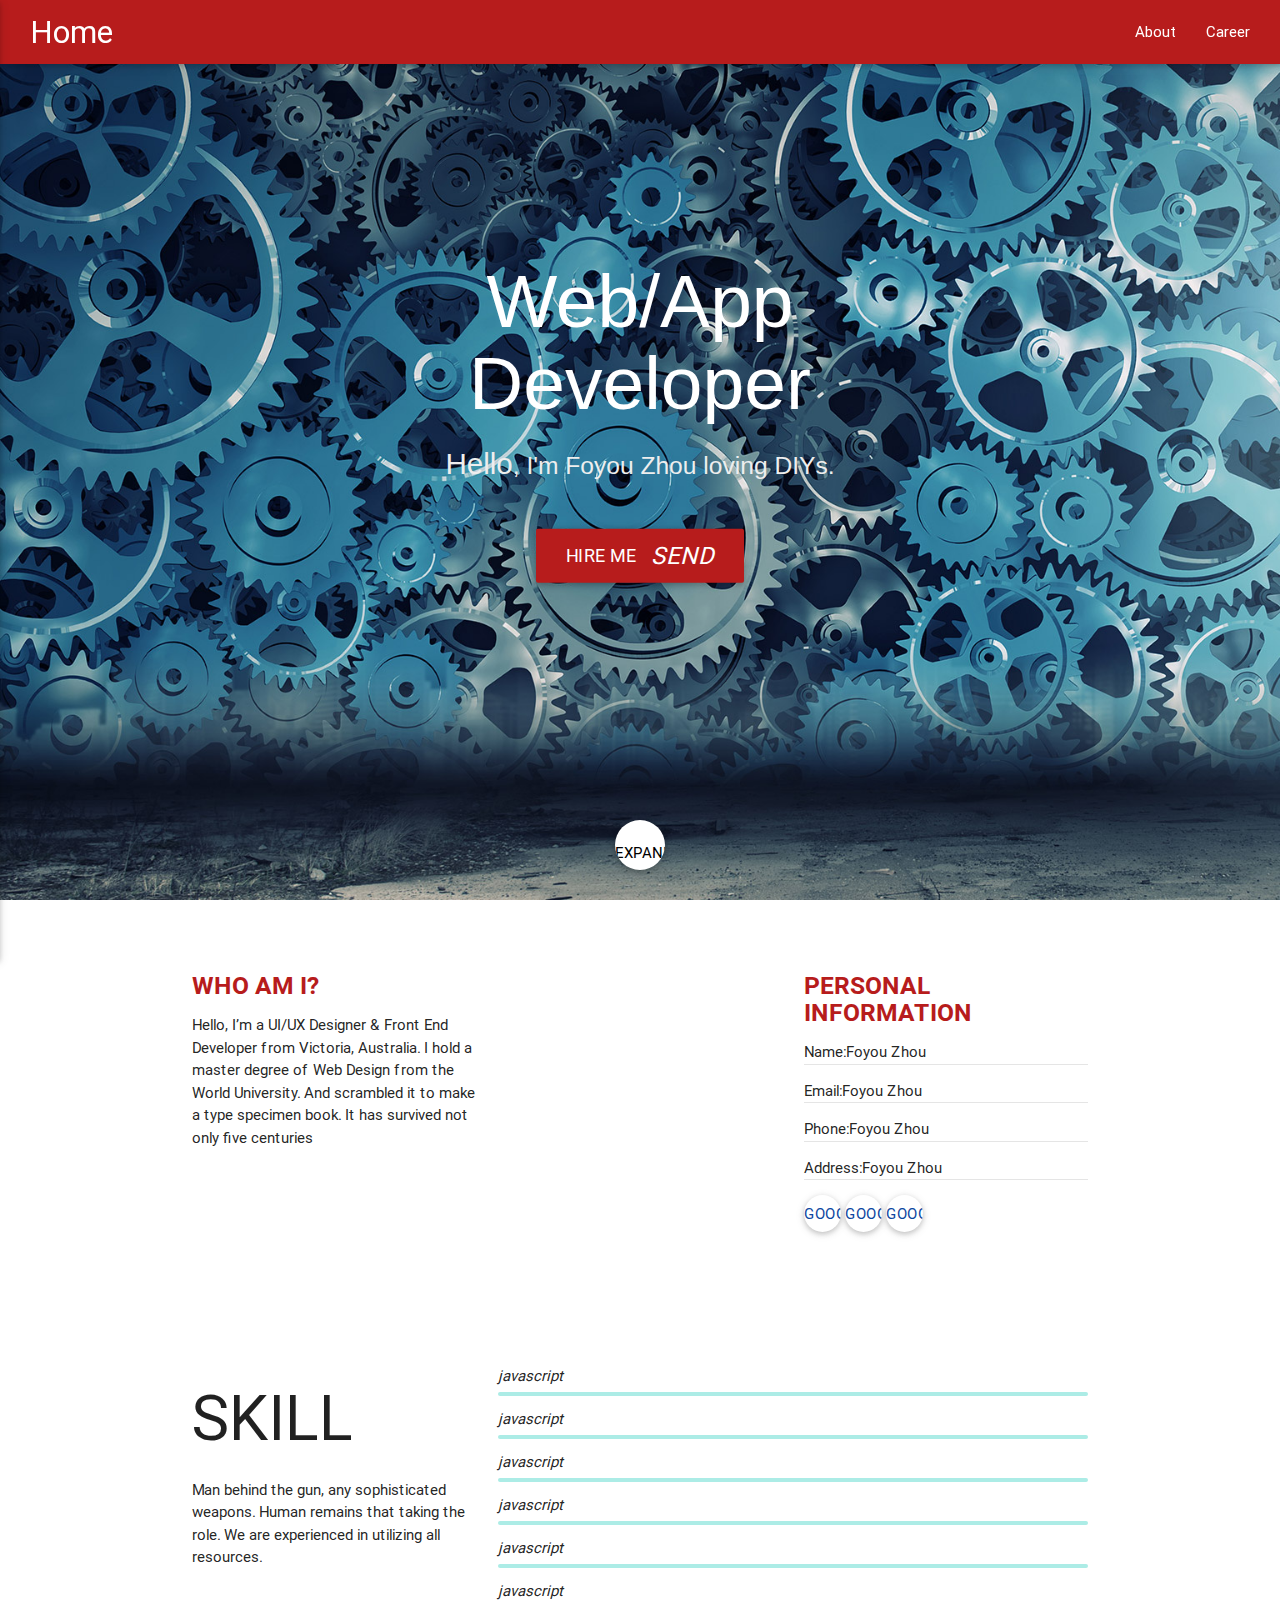
==== welcome.html @ 5ea32d0b "d" ====
<!DOCTYPE html>
<html lang="en">
<head>
    <meta charset="UTF-8">
    <meta name="viewport" content="width=device-width, initial-scale=1">
    <title>Goforu - Personal Home Page</title>

    <!--Import materialize.css-->
    <link type="text/css" rel="stylesheet" href="css/materialize.min.css" media="screen,projection"/>
    <!--<link type="text/css" rel="stylesheet" href="css/materialdesignicons.min.css" media="all"/>-->

    <!--<link href="https://fonts.googleapis.com/icon?family=Material+Icons" rel="stylesheet">-->

    <link href="css/animate.min.css" rel="stylesheet">

    <!--Let browser know website is optimized for mobile-->
    <link href="css/welcome.css" rel="stylesheet">
</head>
<body>

<section id="home">
    <div class="navbar-fixed">
        <nav class="red darken-4">
            <div class="nav-wrapper">
                <div class="brand-logo hide-on-med-and-down"><a href="#" class="padding-left-1">Home</a></div>
                <a href="#" class="right hide-on-large-only"><i class="material-icons">more_vert</i></a>
                <div><a href="#" data-activates="slide-out" class="button-collapse padding-left-2"><i
                        class="material-icons">dehaze</i></a></div>
                <ul class="right hide-on-med-and-down padding-right-5">
                    <li><a href="#">About</a></li>
                    <li><a href="#">Career</a></li>
                </ul>
            </div>
        </nav>
        <ul id="slide-out" class="side-nav blue-grey lighten-5">
            <div class="side-nav-header">
                <div class="side-nav-header-content white-text">
                    <img src="images/self-0.jpg" class="circle img-small">
                    <h6 class="text-larger">ZHOU FO YOU</h6>
                    <p>Web/App Developer</p>
                </div>
            </div>
            <li><a href="#"><i class="material-icons">person</i>About</a></li>
            <li><a href="#"><i class="material-icons">person</i>Career</a></li>
        </ul>
    </div>
    <div class="container">
        <div class="row">
            <div class="wrap-greeting-content">
                <h1 class="title-large">Web/App Developer</h1>
                <h5 class="title-content"><span class="lead">Hello</span>, I'm Foyou Zhou loving DIYs.</h5>
                <a href="#" class="btn red darken-4 margin-top btn-large">
                    <span class="padding-right-5 text-larger">HIRE ME</span> <i
                        class="material-icons float-right">send</i>
                </a>
            </div>
            <a href="#about" class="btn btn-floating white black-text btn-home">
                <span class="material-icons">expand_more</span>
            </a>
        </div>
    </div>
</section>

<section id="about" class="padding-1">
    <div class="container">
        <div class="row">
            <div class="col m12 l4">
                <h5 class="title-3">Who am I?</h5>
                <p>
                    Hello, I’m a UI/UX Designer & Front End Developer from Victoria, Australia. I hold a master degree
                    of Web Design from the World University.
                    And scrambled it to make a type specimen book. It has survived not only five centuries
                </p>
            </div>
            <div class="col m6 l4 wow fadeInUp">
                <img src="images/self.jpg" class="responsive-img card img-thumbnail"/>
            </div>
            <div class="col m6 l4">
                <h5 class="title-3">Personal Information</h5>
                <div class="container-underline">
                    <p><span>Name:</span>Foyou Zhou</p>
                    <p><span>Email:</span>Foyou Zhou</p>
                    <p><span>Phone:</span>Foyou Zhou</p>
                    <p><span>Address:</span>Foyou Zhou</p>
                </div>
                <ul class="horiz">
                    <li><a href="#" class="btn btn-floating white blue-text text-darken-4">google+</a></li>
                    <li><a href="#" class="btn btn-floating white blue-text text-darken-4">google+</a></li>
                    <li><a href="#" class="btn btn-floating white blue-text text-darken-4">google+</a></li>
                </ul>
            </div>
        </div>
    </div>
</section>

<section id="skill">
    <div class="container">
        <div class="row">
            <div class="col l4">
                <h1>SKILL</h1>
                <p>Man behind the gun, any sophisticated weapons. Human remains that taking the role. We are experienced
                    in utilizing all resources.</p>
            </div>
            <div class="col l8 fill-parent">
                <ul>
                    <li>
                        <h6 class="text-italic">javascript</h6>
                        <div class="progress" data-tooltip="70%">
                            <div class="determinate" id="js" data="70%">
                                <div class="text-smaller card red white-text badge-tooltips hide-opacity">70%</div>
                            </div>
                        </div>
                    </li>
                    <li>
                        <h6 class="text-italic">javascript</h6>
                        <div class="progress" data-tooltip="70%">
                            <div class="determinate" id="html" data="70%">
                                <div class="text-smaller card red white-text badge-tooltips hide-opacity">70%</div>
                            </div>
                        </div>
                    </li>
                    <li>
                        <h6 class="text-italic">javascript</h6>
                        <div class="progress" data-tooltip="70%">
                            <div class="determinate" id="css" data="70%">
                                <div class="text-smaller card red white-text badge-tooltips hide-opacity">70%</div>
                            </div>
                        </div>
                    </li>
                    <li>
                        <h6 class="text-italic">javascript</h6>
                        <div class="progress" data-tooltip="70%">
                            <div class="determinate" id="android" data="70%">
                                <div class="text-smaller card red white-text badge-tooltips hide-opacity">70%</div>
                            </div>
                        </div>
                    </li>
                    <li>
                        <h6 class="text-italic">javascript</h6>
                        <div class="progress" data-tooltip="70%">
                            <div class="determinate" id="java" data="70%">
                                <div class="text-smaller card red white-text badge-tooltips hide-opacity">70%</div>
                            </div>
                        </div>
                    </li>
                    <li>
                        <h6 class="text-italic">javascript</h6>
                        <div class="progress" data-tooltip="70%">
                            <div class="determinate" id="photoshop" data="70%">
                                <div class="text-smaller card red white-text badge-tooltips hide-opacity">70%</div>
                            </div>
                        </div>
                    </li>
                </ul>
            </div>
        </div>
    </div>
</section>

<script src="js/lib/jquery-3.1.0.min.js" type="text/javascript"></script>
<script src="js/lib/materialize.min.js" type="text/javascript"></script>
<script src="js/lib/jquery.smooth-scroll.min.js" type="text/javascript"></script>
<script src="js/lib/wow.min.js" type="text/javascript"></script>
<script src="js/lib/jquery.easing.min.js" type="text/javascript"></script>

<script src="js/main.js" type="text/javascript"></script>
</body>
</html>
---- css/welcome.css ----
/*floating btn*/
.btn-home {
    line-height: 65px;
    position: absolute;
    bottom: 0;
    left: 50%;
    margin-left: -25px;
    margin-bottom: 30px;
    width: 50px;
    height: 50px;
    /*-webkit-box-shadow: 5px 10px grey;*/
    /*-moz-box-shadow: 5px 10px grey;*/
    /*box-shadow: 0 3px 3px grey inset;*/
}

/*General*/
/*@font-face {
    font-family: 'Material Icons';
    font-style: normal;
    font-weight: 400;
    src: url(../fonts/materialdesignicons-webfont.eot); !* For IE6-8 *!
    src: local('Material Icons'),
    local('MaterialIcons-Regular'),
    url(../fonts/materialdesignicons-webfont.woff2) format('woff2'),
    url(../fonts/materialdesignicons-webfont.woff) format('woff'),
    url(../fonts/materialdesignicons-webfont.ttf) format('truetype');
}*/

html,
body {
    height: 100%;
    width: 100%;
}

h5 {
    color: #b71c1c;
    /*color: #03a9f4;*/
}

.title-1, .title-2, .title-3 {
    text-transform: uppercase;
    font-weight: bold;
}

.overlay-dark {
    background: rgba(0, 0, 0, 0.5);
}

.overlay-red{
    background: rgba(255, 0, 0, 0.2);
}

.padding-1 {
    padding-top: 60px;
    padding-bottom: 60px;
}

.padding-left-1 {
    padding-left: 30px;
}

.padding-left-2 {
    padding-left: 20px;
}

.padding-right-5 {
    padding-right: 15px;
}

.margin-top {
    margin-top: 40px
}

.float-right {
    float: right;
}

.float-left {
    float: left;
}

.text-larger {
    font-size: 120%;
}

.text-smaller {
    font-size: 80%;
}

.text-huge-smaller {
    font-size: 60%;
}

ul.horiz {
    list-style-type: none;
    margin: 0;
    padding: 0;
}

ul.horiz li {
    display: inline;
}

.width-fill {
    width: 100%;
}

.fill-parent {
    width: 100%;
    height: 100%;
}

.img-small {
    width: 60px;
    height: 60px;
}

.text-italic{
    font-style: italic;
}

.hide-opacity{
    opacity: 0;
}
/*Nav*/
.side-nav-header {
    background: url("../images/bg-3.jpg") no-repeat center center;
    -webkit-background-size: cover;
    -moz-background-size: cover;
    -o-background-size: cover;
    background-size: cover;
    height: 160px;
}

.side-nav-header-content {
    padding: 30px 10px 10px 20px;
    line-height: 0;
    width: 100%;
    height: 100%;
}

.side-nav > li > a {
    border-bottom: solid 1px rgba(0, 0, 0, 0.1);
}

.side-nav > li > a > i {
    vertical-align: middle;
    width: 40px;
}

/*.side-nav-content{
    !*line-height: 64px;*!
    vertical-align: middle;
}*/
/*Home*/
#home {
    background: url("../images/bg-3.jpg") no-repeat center center fixed;
    -webkit-background-size: cover;
    -moz-background-size: cover;
    -o-background-size: cover;
    background-size: cover;
    height: 100%;
    width: 100%;
    position: relative;
}

.wrap-greeting-content {
    position: absolute;
    text-align: center;
    min-width: 300px;
    left: 50%;
    top: 45%;
    /*padding: 65px;*/
    -webkit-transform: translateX(-50%) translateY(-50%);
    transform: translateX(-50%) translateY(-50%);
}

.title-large {
    font-family: Impact, Charcoal, sans-serif;
    font-size: 500%;
    color: white;
    /*padding-left: 12%;*/
    /*padding-right: 12%;*/
    /*padding-top: 200px;*/
}

.title-content {
    font-family: "Comic Sans MS", cursive, sans-serif;
    color: #eee;
    /*padding-right:12%;*/
    /*padding-left: 12%;*/
}

.title-content .lead {
    font-size: 120%;
}

/*about*/
.container-underline p {
    border-bottom: 1px solid rgba(0, 0, 0, 0.1);
}

#about .img-thumbnail {
    padding: 8px;
}
/*skill*/
#skill ul > li .progress {
    overflow: visible;/*make sure tooltip will show*/
}

.badge-tooltips {
    position: absolute;
    text-align: center;
    top: 0;
    right: 0;
    width: 40px;
    height: 18px;
    -webkit-transform: translateX(50%) translateY(-180%);
    transform: translateX(50%) translateY(-180%);
}

.badge-tooltips:after{
    border-top: 4px solid #818181;
    position: absolute;
    left: 50%;
    margin-left: -4px;
    top: 18px;
    content: "";
    border-left: 4px solid transparent;
    border-right: 4px solid transparent;
}

.position-relative{
    position: relative;
}
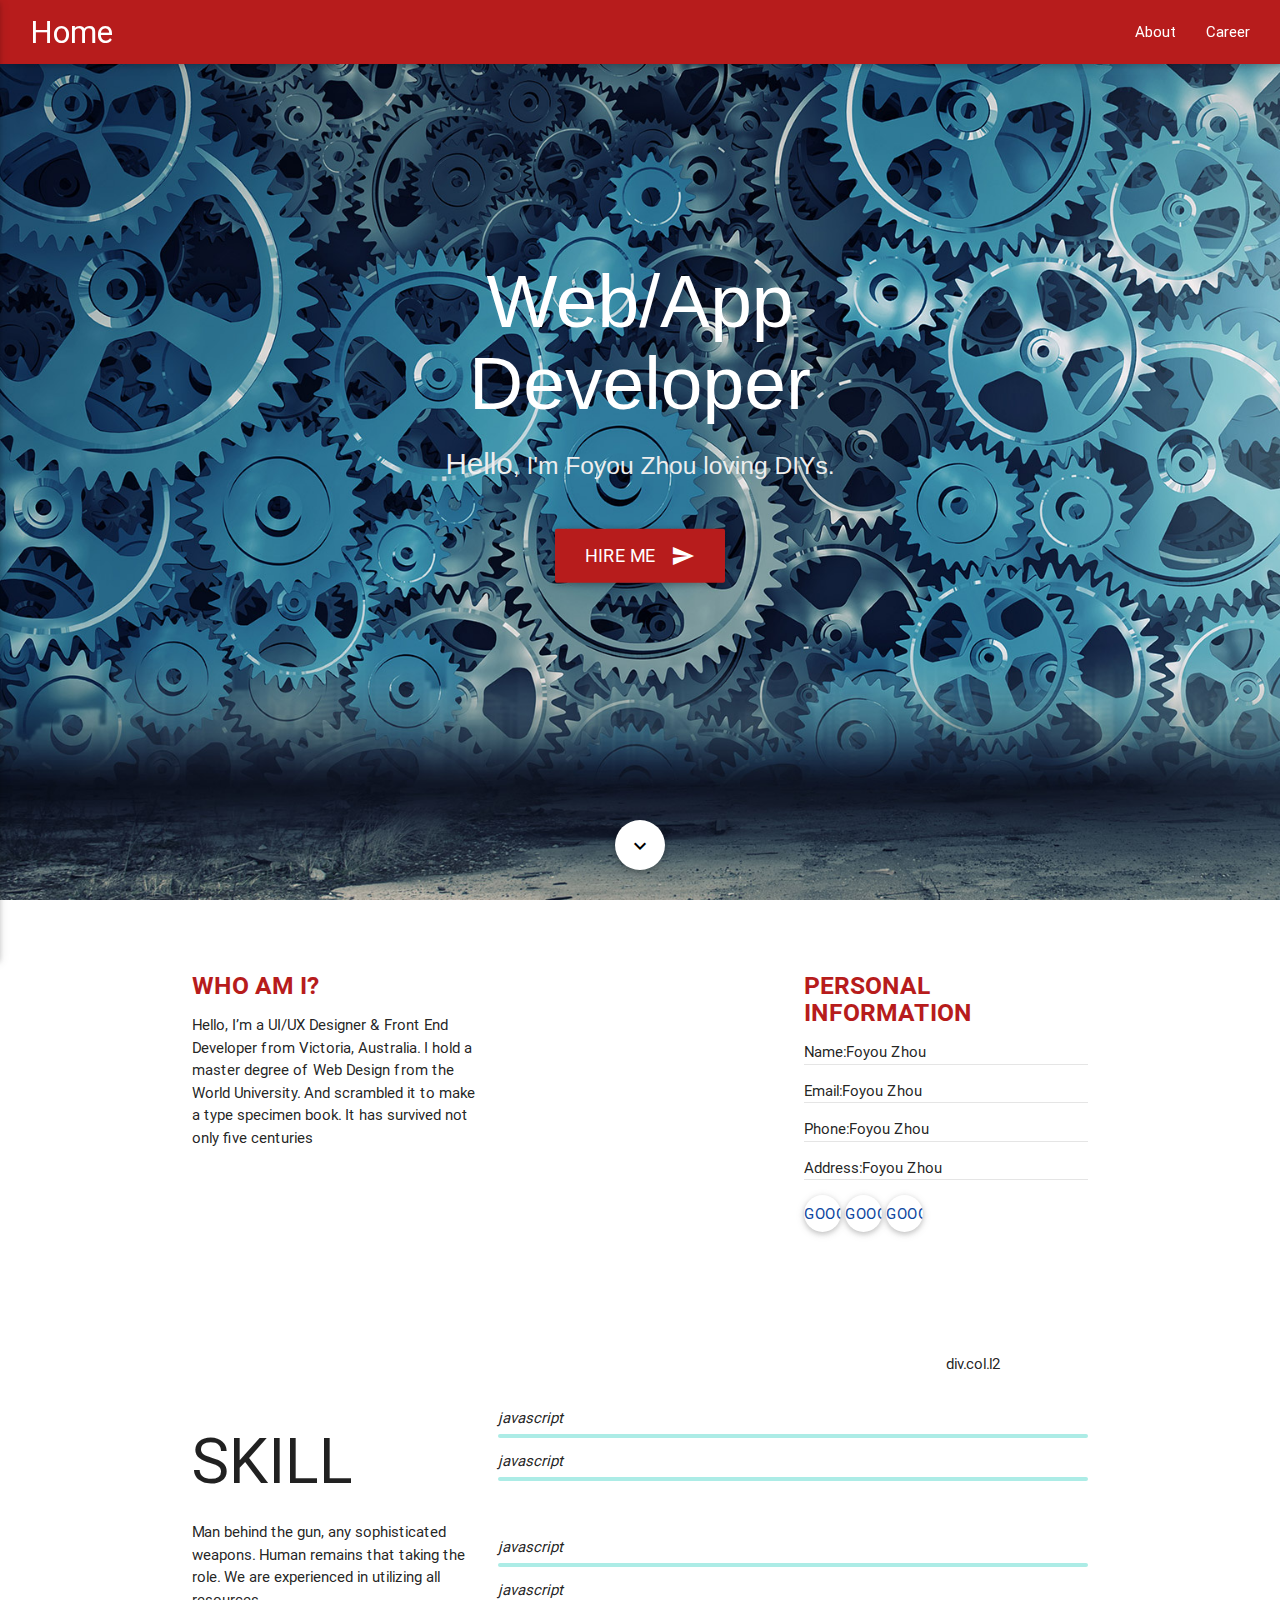
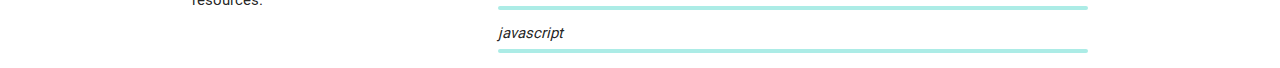
==== commit 9fb522fc: "d" ====
--- a/welcome.html
+++ b/welcome.html
@@ -9,7 +9,7 @@
     <link type="text/css" rel="stylesheet" href="css/materialize.min.css" media="screen,projection"/>
     <!--<link type="text/css" rel="stylesheet" href="css/materialdesignicons.min.css" media="all"/>-->
 
-    <!--<link href="https://fonts.googleapis.com/icon?family=Material+Icons" rel="stylesheet">-->
+    <link href="https://fonts.googleapis.com/icon?family=Material+Icons" rel="stylesheet">
 
     <link href="css/animate.min.css" rel="stylesheet">
 
@@ -54,7 +54,7 @@
                         class="material-icons float-right">send</i>
                 </a>
             </div>
-            <a href="#about" class="btn btn-floating white black-text btn-home">
+            <a href="#about" class="btn btn-floating white black-text btn-home animated infinite pulse">
                 <span class="material-icons">expand_more</span>
             </a>
         </div>
@@ -72,7 +72,7 @@
                     And scrambled it to make a type specimen book. It has survived not only five centuries
                 </p>
             </div>
-            <div class="col m6 l4 wow fadeInUp">
+            <div class="col m6 l4 wow fadeIn">
                 <img src="images/self.jpg" class="responsive-img card img-thumbnail"/>
             </div>
             <div class="col m6 l4">
@@ -88,6 +88,20 @@
                     <li><a href="#" class="btn btn-floating white blue-text text-darken-4">google+</a></li>
                     <li><a href="#" class="btn btn-floating white blue-text text-darken-4">google+</a></li>
                 </ul>
+            </div>
+        </div>
+    </div>
+</section>
+
+<section id="career">
+    <div class="container">
+        <div class="row">
+            <div class="col l5 m10">
+
+            </div>
+            div.col.l2
+            <div class="col l5 m10">
+
             </div>
         </div>
     </div>
@@ -119,7 +133,7 @@
                             </div>
                         </div>
                     </li>
-                    <li>
+                    <li class="wow slideInRight">
                         <h6 class="text-italic">javascript</h6>
                         <div class="progress" data-tooltip="70%">
                             <div class="determinate" id="css" data="70%">
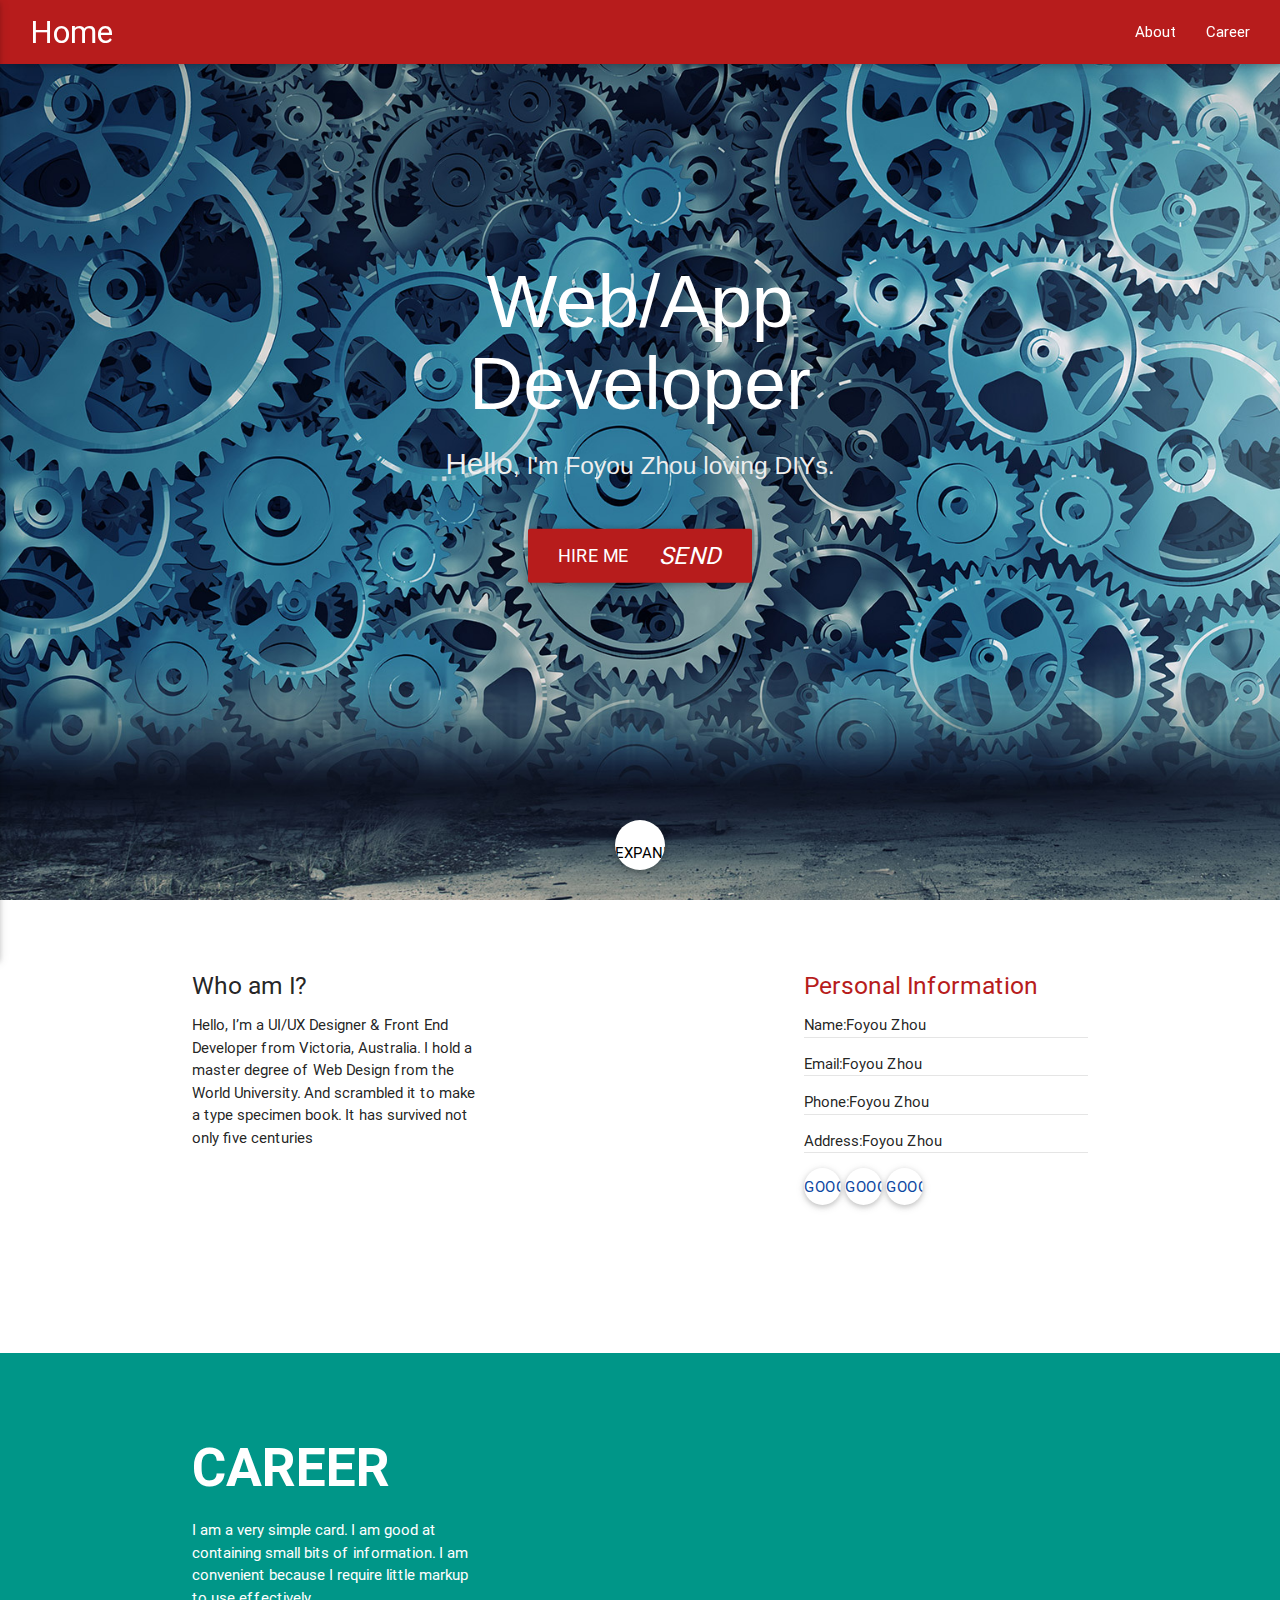
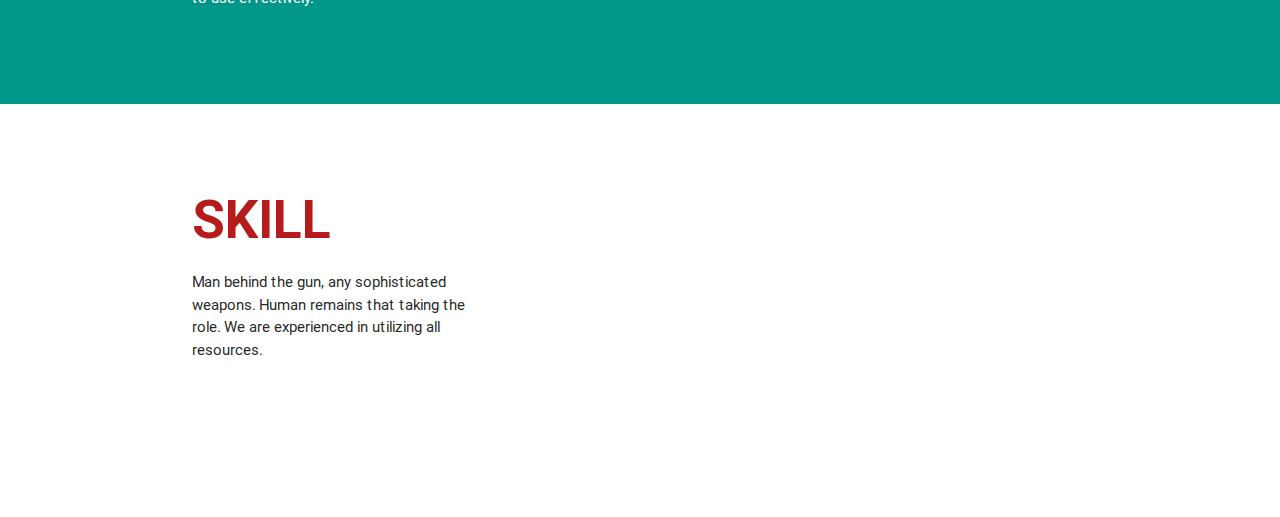
==== commit 689327e0: "e" ====
--- a/welcome.html
+++ b/welcome.html
@@ -9,7 +9,7 @@
     <link type="text/css" rel="stylesheet" href="css/materialize.min.css" media="screen,projection"/>
     <!--<link type="text/css" rel="stylesheet" href="css/materialdesignicons.min.css" media="all"/>-->
 
-    <link href="https://fonts.googleapis.com/icon?family=Material+Icons" rel="stylesheet">
+    <!--<link href="https://fonts.googleapis.com/icon?family=Material+Icons" rel="stylesheet">-->
 
     <link href="css/animate.min.css" rel="stylesheet">
 
@@ -51,7 +51,7 @@
                 <h5 class="title-content"><span class="lead">Hello</span>, I'm Foyou Zhou loving DIYs.</h5>
                 <a href="#" class="btn red darken-4 margin-top btn-large">
                     <span class="padding-right-5 text-larger">HIRE ME</span> <i
-                        class="material-icons float-right">send</i>
+                        class="material-icons right">send</i>
                 </a>
             </div>
             <a href="#about" class="btn btn-floating white black-text btn-home animated infinite pulse">
@@ -76,7 +76,7 @@
                 <img src="images/self.jpg" class="responsive-img card img-thumbnail"/>
             </div>
             <div class="col m6 l4">
-                <h5 class="title-3">Personal Information</h5>
+                <h5 class="red-text text-darken-4">Personal Information</h5>
                 <div class="container-underline">
                     <p><span>Name:</span>Foyou Zhou</p>
                     <p><span>Email:</span>Foyou Zhou</p>
@@ -93,75 +93,117 @@
     </div>
 </section>
 
-<section id="career">
-    <div class="container">
-        <div class="row">
-            <div class="col l5 m10">
-
-            </div>
-            div.col.l2
-            <div class="col l5 m10">
-
-            </div>
-        </div>
-    </div>
-</section>
-
-<section id="skill">
+<section id="career" class="padding-1 teal">
+    <div class="container">
+        <div class="row">
+            <div class="col l4 m12 white-text">
+                <h2>Career</h2>
+                <p>I am a very simple card. I am good at containing small bits of information. I am convenient because I
+                    require little markup to use effectively.</p>
+            </div>
+            <div class="col l4 m6 card-container wow bounceIn">
+                <div class="card">
+                    <div class="card-content">
+                    <span class="card-title activator">
+                        <img src="images/img-1.png" class="img-small circle left card-logo">
+                        2011-2015<i class="material-icons right">more_vert</i>
+                        <p class="text-tiny grey-text text-italic">North China Electric Power University</p>
+                    </span>
+                    </div>
+                    <div class="card-image waves-effect waves-block waves-light">
+                        <img class="activator" src="images/img-career-1.jpg">
+                    </div>
+                    <div class="card-reveal">
+                        <span class="card-title grey-text text-darken-4">Card Title<i class="material-icons right">close</i></span>
+                        <p>I am a very simple card. I am good at containing small bits of information. I am convenient
+                            because I require little markup to use effectively.</p>
+                    </div>
+                </div>
+            </div>
+            <div class="col l4 m6 card-container wow bounceIn" data-wow-delay="0.3s">
+                <div class="card">
+                    <div class="card-content">
+                   <span class="card-title activator">
+                        <img src="images/img-2.png" class="img-small circle left card-logo">
+                        2015-PRESENT<i class="material-icons right">more_vert</i>
+                        <p class="text-tiny grey-text text-italic">International Business Machines cop.</p>
+                    </span>
+                    </div>
+                    <div class="card-image waves-effect waves-block waves-light">
+                        <img class="activator" src="images/img-career-1.jpg">
+                    </div>
+                    <div class="card-reveal">
+                        <span class="card-title grey-text text-darken-4">Card Title<i class="material-icons right">close</i></span>
+                        <p>I am a very simple card. I am good at containing small bits of information. I am convenient
+                            because I require little markup to use effectively.</p>
+                    </div>
+                </div>
+            </div>
+        </div>
+    </div>
+    </div>
+</section>
+
+<section id="portfolio">
+
+</section>
+
+<section id="skill" class="padding-1">
     <div class="container">
         <div class="row">
             <div class="col l4">
-                <h1>SKILL</h1>
+                <h2 class="red-text text-darken-4">SKILL</h2>
                 <p>Man behind the gun, any sophisticated weapons. Human remains that taking the role. We are experienced
                     in utilizing all resources.</p>
             </div>
             <div class="col l8 fill-parent">
                 <ul>
-                    <li>
+                    <li class="wow slideInRight">
                         <h6 class="text-italic">javascript</h6>
                         <div class="progress" data-tooltip="70%">
-                            <div class="determinate" id="js" data="70%">
-                                <div class="text-smaller card red white-text badge-tooltips hide-opacity">70%</div>
-                            </div>
-                        </div>
-                    </li>
-                    <li>
-                        <h6 class="text-italic">javascript</h6>
-                        <div class="progress" data-tooltip="70%">
-                            <div class="determinate" id="html" data="70%">
-                                <div class="text-smaller card red white-text badge-tooltips hide-opacity">70%</div>
-                            </div>
-                        </div>
-                    </li>
-                    <li class="wow slideInRight">
-                        <h6 class="text-italic">javascript</h6>
-                        <div class="progress" data-tooltip="70%">
-                            <div class="determinate" id="css" data="70%">
-                                <div class="text-smaller card red white-text badge-tooltips hide-opacity">70%</div>
-                            </div>
-                        </div>
-                    </li>
-                    <li>
-                        <h6 class="text-italic">javascript</h6>
-                        <div class="progress" data-tooltip="70%">
-                            <div class="determinate" id="android" data="70%">
-                                <div class="text-smaller card red white-text badge-tooltips hide-opacity">70%</div>
-                            </div>
-                        </div>
-                    </li>
-                    <li>
-                        <h6 class="text-italic">javascript</h6>
-                        <div class="progress" data-tooltip="70%">
-                            <div class="determinate" id="java" data="70%">
-                                <div class="text-smaller card red white-text badge-tooltips hide-opacity">70%</div>
-                            </div>
-                        </div>
-                    </li>
-                    <li>
-                        <h6 class="text-italic">javascript</h6>
-                        <div class="progress" data-tooltip="70%">
-                            <div class="determinate" id="photoshop" data="70%">
-                                <div class="text-smaller card red white-text badge-tooltips hide-opacity">70%</div>
+                            <div class="determinate" id="js">
+                                <div class="text-smaller card red white-text badge-tooltips" data-wow-delay="1s">70%
+                                </div>
+                            </div>
+                        </div>
+                    </li>
+                    <li class="wow slideInRight">
+                        <h6 class="text-italic">html</h6>
+                        <div class="progress" data-tooltip="70%">
+                            <div class="determinate" id="html">
+                                <div class="text-smaller card red white-text badge-tooltips">40%</div>
+                            </div>
+                        </div>
+                    </li>
+                    <li class="wow slideInRight">
+                        <h6 class="text-italic">css</h6>
+                        <div class="progress" data-tooltip="70%">
+                            <div class="determinate" id="css">
+                                <div class="text-smaller card red white-text badge-tooltips">40%</div>
+                            </div>
+                        </div>
+                    </li>
+                    <li class="wow slideInRight">
+                        <h6 class="text-italic">android</h6>
+                        <div class="progress" data-tooltip="70%">
+                            <div class="determinate" id="android">
+                                <div class="text-smaller card red white-text badge-tooltips">50%</div>
+                            </div>
+                        </div>
+                    </li>
+                    <li class="wow slideInRight">
+                        <h6 class="text-italic">java</h6>
+                        <div class="progress" data-tooltip="70%">
+                            <div class="determinate" id="java">
+                                <div class="text-smaller card red white-text badge-tooltips">60%</div>
+                            </div>
+                        </div>
+                    </li>
+                    <li class="wow slideInRight">
+                        <h6 class="text-italic">photoshop</h6>
+                        <div class="progress" data-tooltip="70%">
+                            <div class="determinate" id="photoshop">
+                                <div class="text-smaller card red white-text badge-tooltips">40%</div>
                             </div>
                         </div>
                     </li>
--- a/css/welcome.css
+++ b/css/welcome.css
@@ -32,12 +32,7 @@
     width: 100%;
 }
 
-h5 {
-    color: #b71c1c;
-    /*color: #03a9f4;*/
-}
-
-.title-1, .title-2, .title-3 {
+h2,h3 {
     text-transform: uppercase;
     font-weight: bold;
 }
@@ -67,18 +62,19 @@
     padding-right: 15px;
 }
 
+.padding-right-bottom-6{
+    padding-right: 8px;
+    padding-bottom: 8px;
+}
+
+.margin-right-bottom-5 {
+    margin-right: 15px;
+    margin-bottom: 15px;
+}
 .margin-top {
     margin-top: 40px
 }
 
-.float-right {
-    float: right;
-}
-
-.float-left {
-    float: left;
-}
-
 .text-larger {
     font-size: 120%;
 }
@@ -89,6 +85,10 @@
 
 .text-huge-smaller {
     font-size: 60%;
+}
+
+.text-tiny{
+    font-size: 14px;
 }
 
 ul.horiz {
@@ -113,6 +113,11 @@
 .img-small {
     width: 60px;
     height: 60px;
+}
+
+.img-tiny {
+    width: 40px;
+    height: 40px;
 }
 
 .text-italic{
@@ -203,10 +208,32 @@
 #about .img-thumbnail {
     padding: 8px;
 }
+
+/*Career*/
+#career .card-container{
+    padding: 10px;
+}
+
+/*#career .card-title:after{
+    display: block;
+    content: "";
+    border: 1px solid rgba(0,0,0,0.6);
+}*/
+
+#career .card .card-content .card-title{
+    line-height: 1.5;
+}
+
+#career .card .card-content .card-title .card-logo {
+    margin-top: -10px;
+    margin-right: 20px;
+}
 /*skill*/
 #skill ul > li .progress {
     overflow: visible;/*make sure tooltip will show*/
 }
+
+
 
 .badge-tooltips {
     position: absolute;
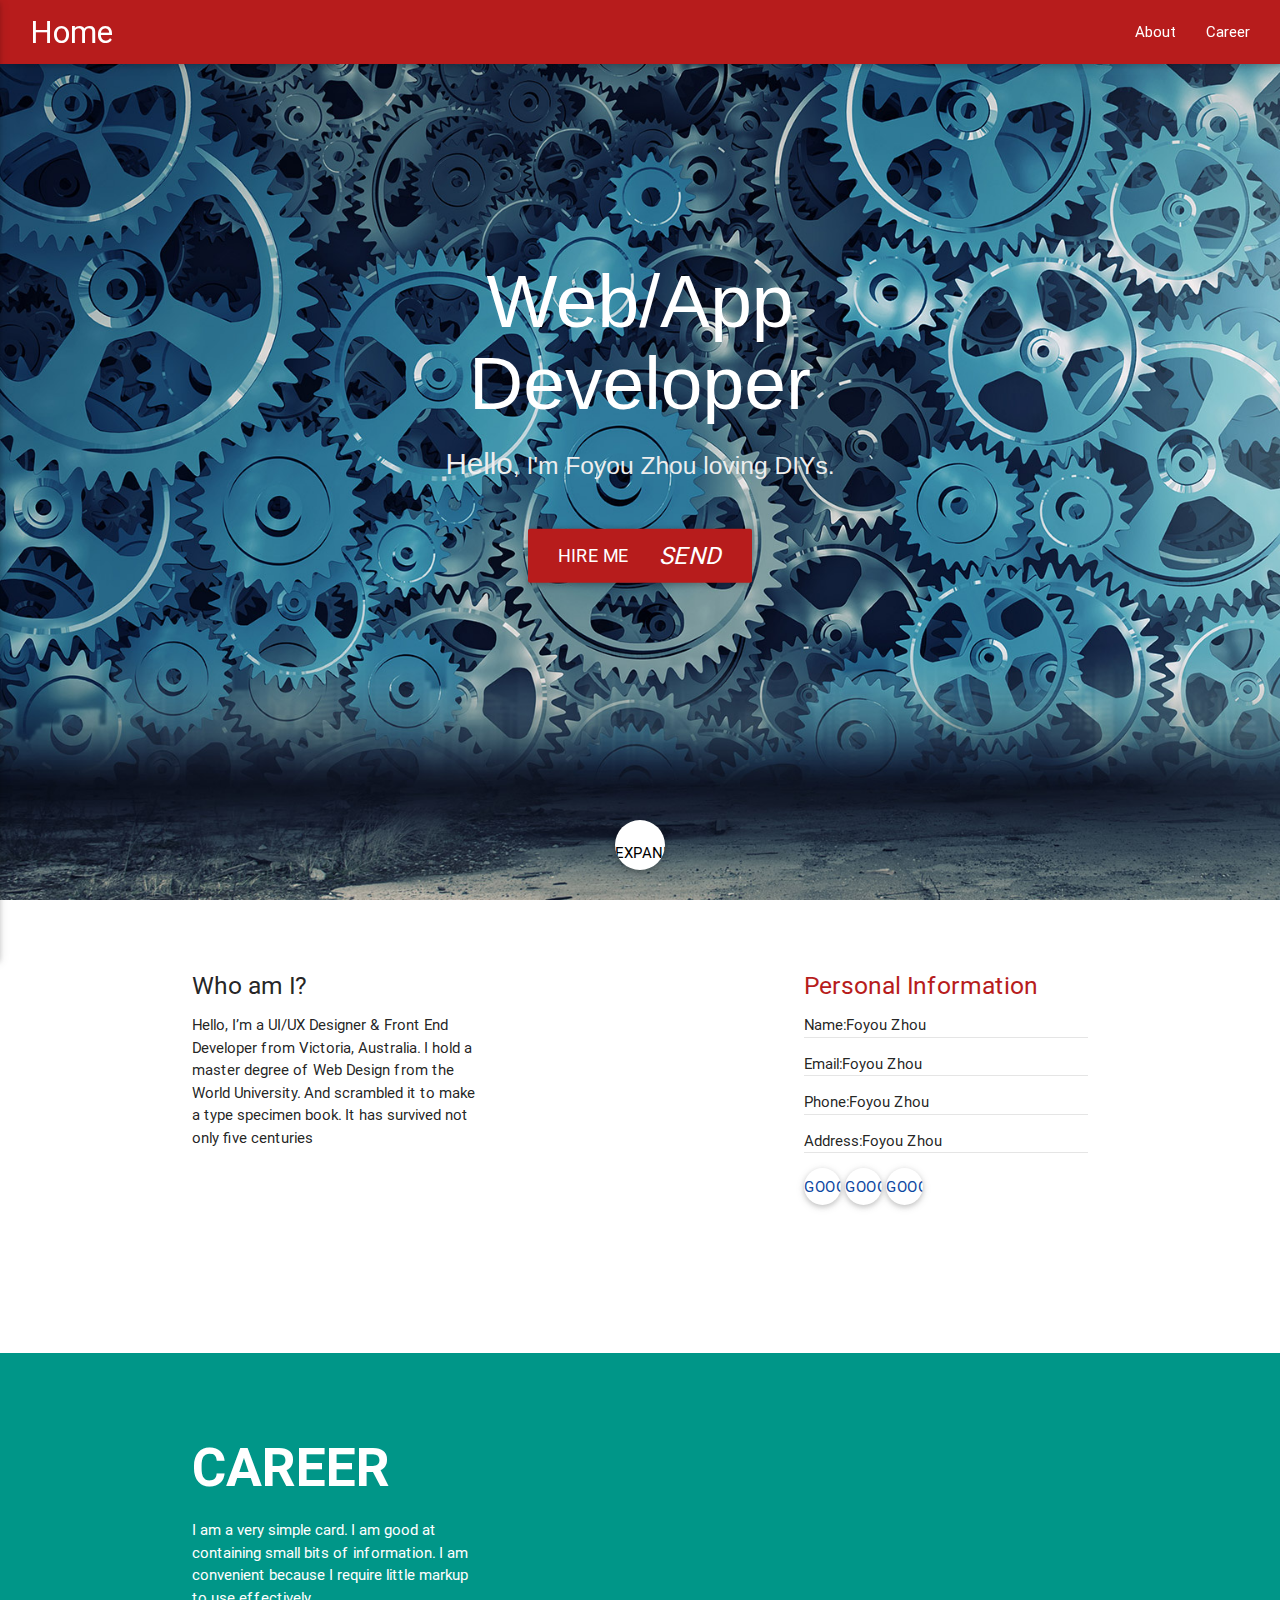
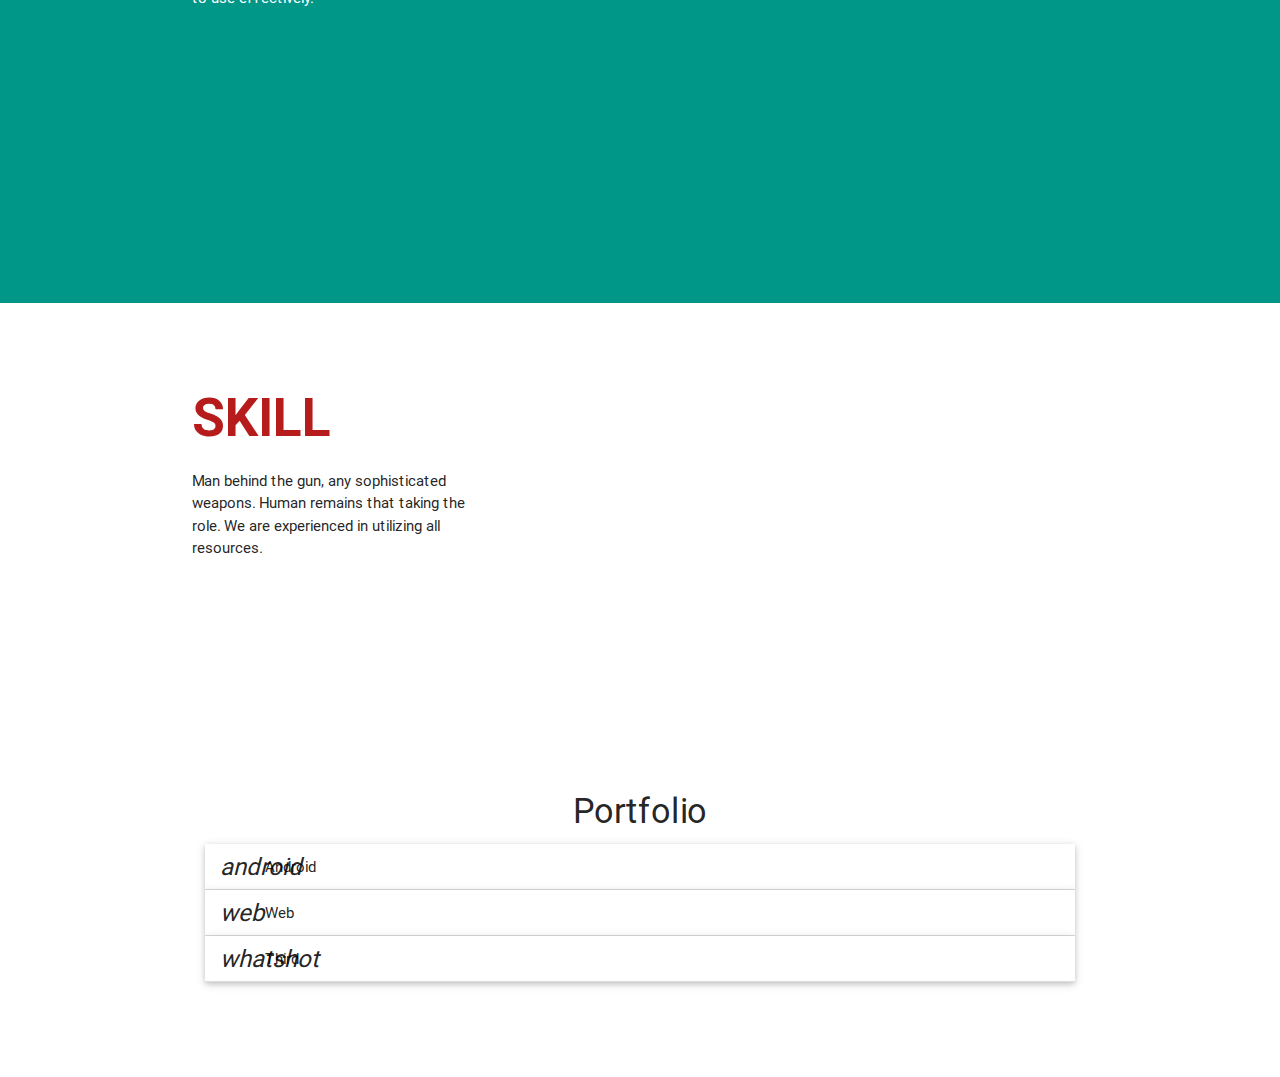
==== commit 20e5d3c8: "f" ====
--- a/welcome.html
+++ b/welcome.html
@@ -7,7 +7,7 @@
 
     <!--Import materialize.css-->
     <link type="text/css" rel="stylesheet" href="css/materialize.min.css" media="screen,projection"/>
-    <!--<link type="text/css" rel="stylesheet" href="css/materialdesignicons.min.css" media="all"/>-->
+    <link type="text/css" rel="stylesheet" href="css/materialdesignicons.min.css" media="all"/>
 
     <!--<link href="https://fonts.googleapis.com/icon?family=Material+Icons" rel="stylesheet">-->
 
@@ -114,7 +114,8 @@
                         <img class="activator" src="images/img-career-1.jpg">
                     </div>
                     <div class="card-reveal">
-                        <span class="card-title grey-text text-darken-4">Card Title<i class="material-icons right">close</i></span>
+                        <span class="card-title grey-text text-darken-4">Card Title<i
+                                class="material-icons right">close</i></span>
                         <p>I am a very simple card. I am good at containing small bits of information. I am convenient
                             because I require little markup to use effectively.</p>
                     </div>
@@ -133,7 +134,8 @@
                         <img class="activator" src="images/img-career-1.jpg">
                     </div>
                     <div class="card-reveal">
-                        <span class="card-title grey-text text-darken-4">Card Title<i class="material-icons right">close</i></span>
+                        <span class="card-title grey-text text-darken-4">Card Title<i
+                                class="material-icons right">close</i></span>
                         <p>I am a very simple card. I am good at containing small bits of information. I am convenient
                             because I require little markup to use effectively.</p>
                     </div>
@@ -142,10 +144,6 @@
         </div>
     </div>
     </div>
-</section>
-
-<section id="portfolio">
-
 </section>
 
 <section id="skill" class="padding-1">
@@ -211,6 +209,56 @@
             </div>
         </div>
     </div>
+</section>
+
+<section id="portfolio" class="padding-1">
+    <div class="container">
+        <div class="row">
+            <h4 class="center">Portfolio</h4>
+            <ul class="collapsible popout" data-collapsible="expandable">
+                <li>
+                    <div class="collapsible-header"><i class="material-icons">android</i>Android</div>
+                    <div class="collapsible-body">
+                        <div class="card col l3 z-depth-0">
+                            <div class="card-image waves-effect waves-block waves-teal">
+                                <img class="activator" src="images/img-bank.png">
+                            </div>
+                            <div class="card-content">
+                                <a href="#">The Bank of China</a>
+                            </div>
+                            <div class="card-reveal">
+                                <span class="card-title grey-text text-darken-4">Card Title<i
+                                        class="material-icons right">close</i></span>
+                                <p>Here is some more information about this product that is only revealed once clicked
+                                    on.</p>
+                            </div>
+                        </div>
+                        <div class="card col l3 z-depth-0">
+                            <div class="card-image waves-effect waves-block waves-teal">
+                                <img class="activator" src="images/img-jquery.jpg">
+                            </div>
+                            <div class="card-content">
+                                <a href="#">JQuery Plugin</a>
+                            </div>
+                            <div class="card-reveal">
+                                <span class="card-title grey-text text-darken-4">Card Title<i
+                                        class="material-icons right">close</i></span>
+                                <p>Here is some more information about this product that is only revealed once clicked
+                                    on.</p>
+                            </div>
+                        </div>
+                    </div>
+                </li>
+                <li>
+                    <div class="collapsible-header"><i class="material-icons">web</i>Web</div>
+                    <div class="collapsible-body"><p>Lorem ipsum dolor sit amet.</p></div>
+                </li>
+                <li>
+                    <div class="collapsible-header"><i class="material-icons">whatshot</i>Third</div>
+                    <div class="collapsible-body"><p>Lorem ipsum dolor sit amet.</p></div>
+                </li>
+            </ul>
+        </div>
 </section>
 
 <script src="js/lib/jquery-3.1.0.min.js" type="text/javascript"></script>
--- a/css/welcome.css
+++ b/css/welcome.css
@@ -259,4 +259,16 @@
 
 .position-relative{
     position: relative;
+}
+/*portfolio*/
+
+#portfolio .collapsible .collapsible-body:after{
+    display: block;
+    content: "";
+    clear: both;
+}
+
+/*contact*/
+#sendMessage{
+    border: 1px grey;
 }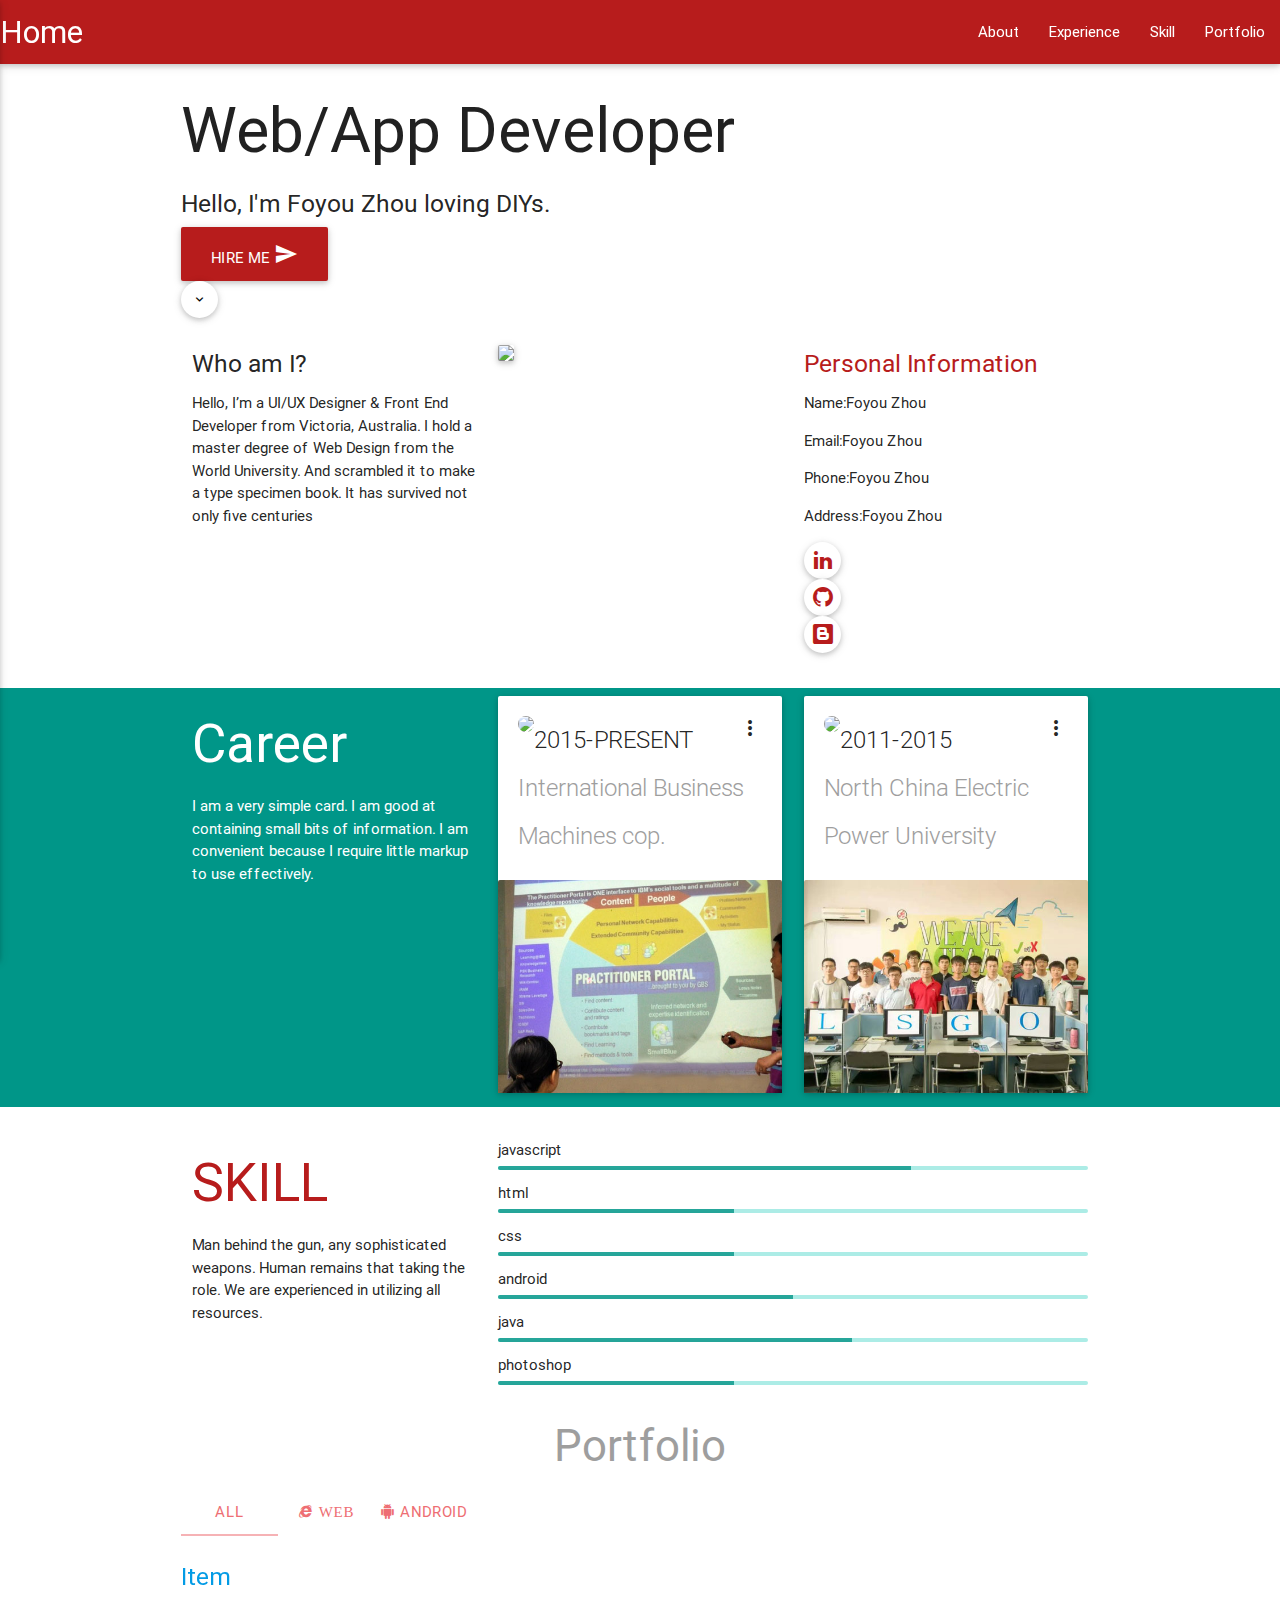
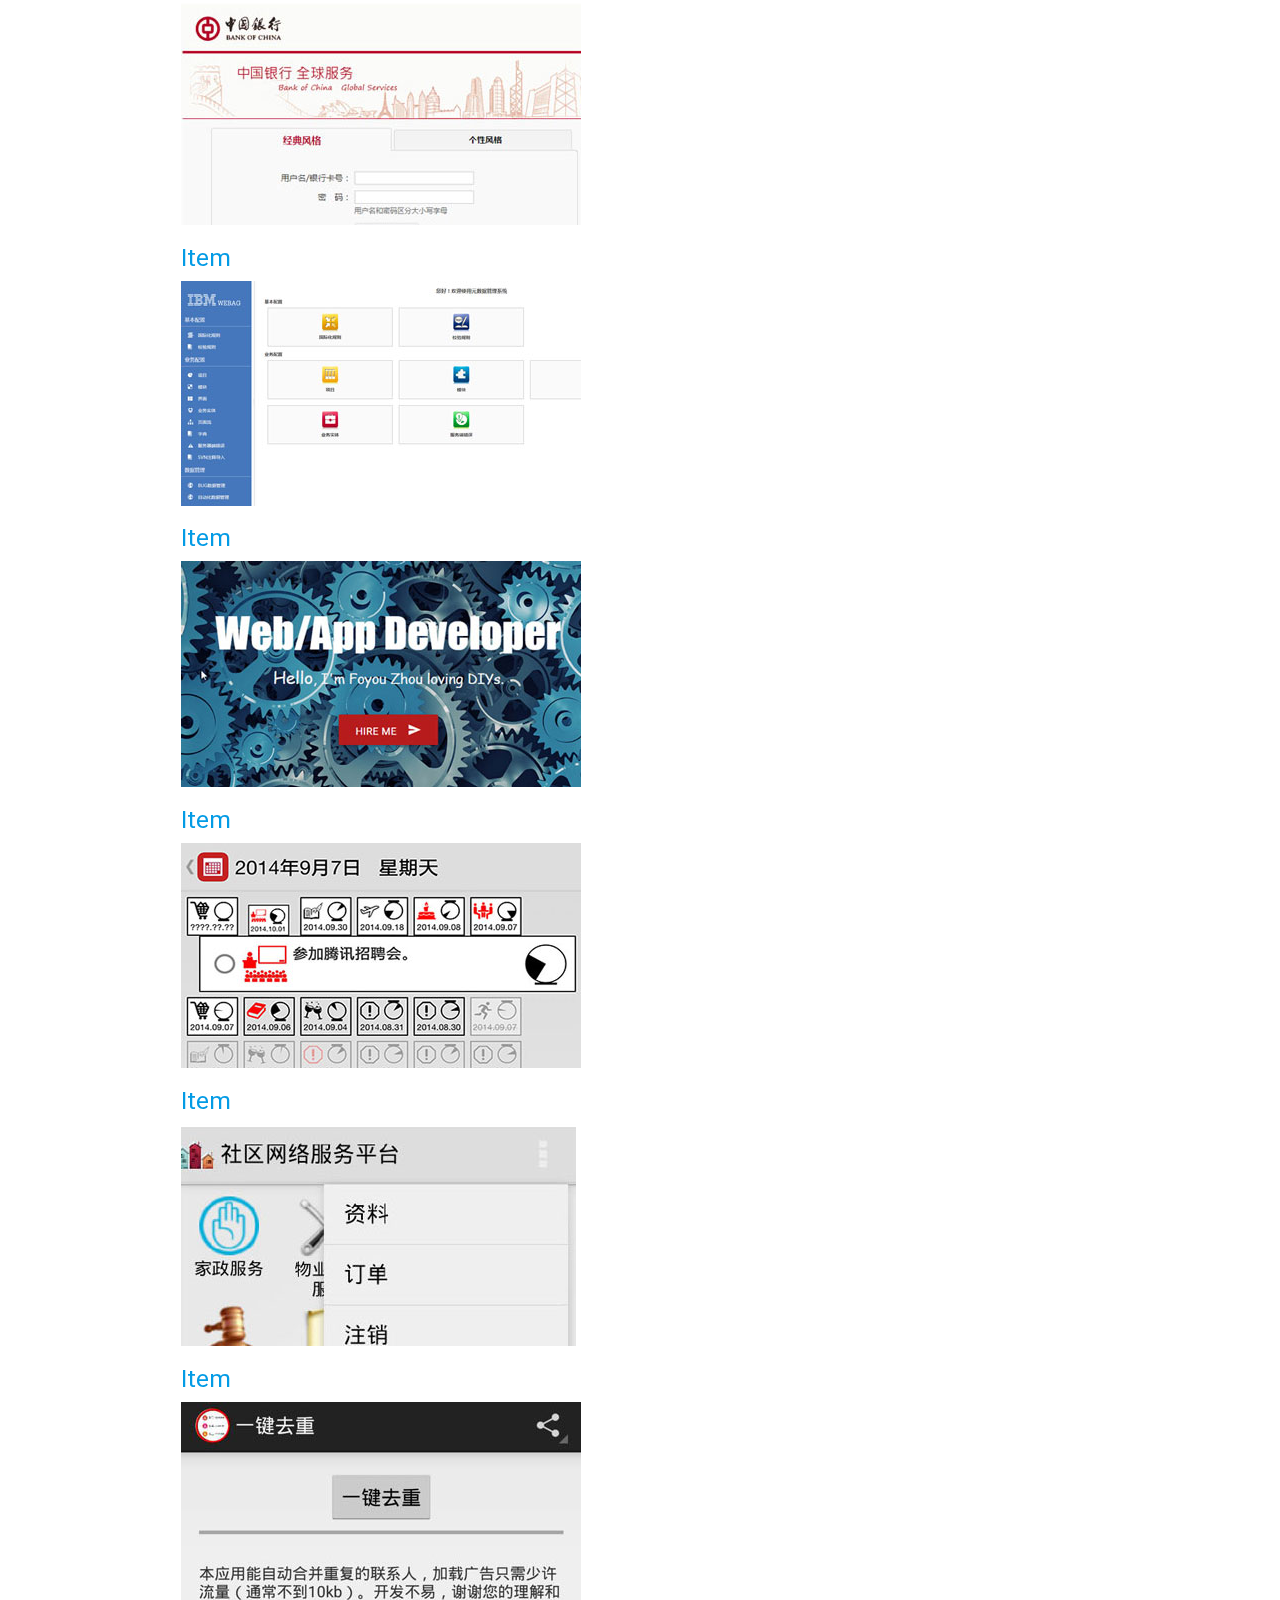
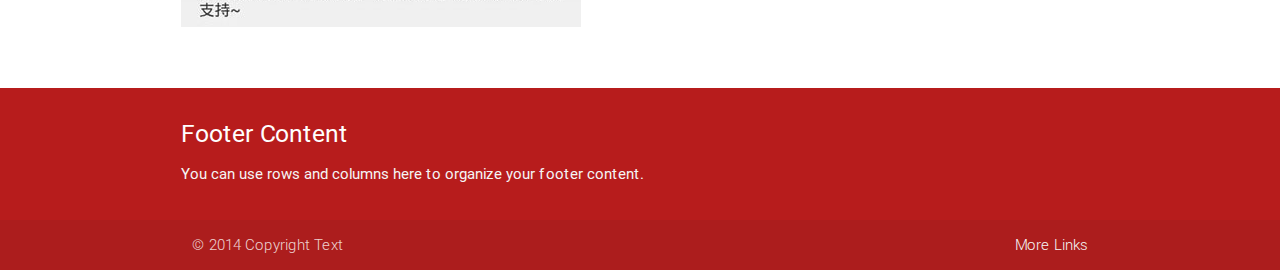
==== commit 76941cde: "version 0.0.1" ====
--- a/welcome.html
+++ b/welcome.html
@@ -5,43 +5,59 @@
     <meta name="viewport" content="width=device-width, initial-scale=1">
     <title>Goforu - Personal Home Page</title>
 
-    <!--Import materialize.css-->
     <link type="text/css" rel="stylesheet" href="css/materialize.min.css" media="screen,projection"/>
     <link type="text/css" rel="stylesheet" href="css/materialdesignicons.min.css" media="all"/>
 
-    <!--<link href="https://fonts.googleapis.com/icon?family=Material+Icons" rel="stylesheet">-->
-
     <link href="css/animate.min.css" rel="stylesheet">
 
-    <!--Let browser know website is optimized for mobile-->
     <link href="css/welcome.css" rel="stylesheet">
 </head>
 <body>
-
+<div id="preloader">
+    <div class="preloader-container">
+        <div class="preloader-wrapper active">
+            <div class="spinner-layer spinner-red-only">
+                <div class="circle-clipper left">
+                    <div class="circle"></div>
+                </div>
+                <div class="gap-patch">
+                    <div class="circle"></div>
+                </div>
+                <div class="circle-clipper right">
+                    <div class="circle"></div>
+                </div>
+            </div>
+        </div>
+        <h6 class="teal-text">Loading...</h6>
+    </div>
+</div>
 <section id="home">
     <div class="navbar-fixed">
-        <nav class="red darken-4">
+        <nav class="red darken-4" id="nav">
             <div class="nav-wrapper">
                 <div class="brand-logo hide-on-med-and-down"><a href="#" class="padding-left-1">Home</a></div>
-                <a href="#" class="right hide-on-large-only"><i class="material-icons">more_vert</i></a>
                 <div><a href="#" data-activates="slide-out" class="button-collapse padding-left-2"><i
-                        class="material-icons">dehaze</i></a></div>
+                        class="mdi mdi-menu"></i></a></div>
                 <ul class="right hide-on-med-and-down padding-right-5">
-                    <li><a href="#">About</a></li>
-                    <li><a href="#">Career</a></li>
+                    <li><a href="#about" class="guide">About</a></li>
+                    <li><a href="#career" class="guide">Experience</a></li>
+                    <li><a href="#skill" class="guide">Skill</a></li>
+                    <li><a href="#portfolio" class="guide">Portfolio</a></li>
                 </ul>
             </div>
         </nav>
         <ul id="slide-out" class="side-nav blue-grey lighten-5">
-            <div class="side-nav-header">
+            <li class="side-nav-header">
                 <div class="side-nav-header-content white-text">
-                    <img src="images/self-0.jpg" class="circle img-small">
+                    <img src="images/self.jpg" class="circle img-small">
                     <h6 class="text-larger">ZHOU FO YOU</h6>
                     <p>Web/App Developer</p>
                 </div>
-            </div>
-            <li><a href="#"><i class="material-icons">person</i>About</a></li>
-            <li><a href="#"><i class="material-icons">person</i>Career</a></li>
+            </li>
+            <li><a href="#about" class="guide sidebar"><i class="mdi mdi-account-circle"></i>About</a></li>
+            <li><a href="#career" class="guide sidebar"><i class="mdi mdi-stairs"></i>Career</a></li>
+            <li><a href="#skill" class="guide sidebar"><i class="mdi mdi-trophy"></i>Skill</a></li>
+            <li><a href="#portfolio" class="guide sidebar"><i class="mdi mdi-briefcase-check"></i>Portfolio</a></li>
         </ul>
     </div>
     <div class="container">
@@ -51,11 +67,11 @@
                 <h5 class="title-content"><span class="lead">Hello</span>, I'm Foyou Zhou loving DIYs.</h5>
                 <a href="#" class="btn red darken-4 margin-top btn-large">
                     <span class="padding-right-5 text-larger">HIRE ME</span> <i
-                        class="material-icons right">send</i>
+                        class="mdi mdi-send"></i>
                 </a>
             </div>
             <a href="#about" class="btn btn-floating white black-text btn-home animated infinite pulse">
-                <span class="material-icons">expand_more</span>
+                <span class="mdi mdi-chevron-down"></span>
             </a>
         </div>
     </div>
@@ -72,7 +88,7 @@
                     And scrambled it to make a type specimen book. It has survived not only five centuries
                 </p>
             </div>
-            <div class="col m6 l4 wow fadeIn">
+            <div class="col m6 l4 hide-opacity" id="self">
                 <img src="images/self.jpg" class="responsive-img card img-thumbnail"/>
             </div>
             <div class="col m6 l4">
@@ -84,9 +100,12 @@
                     <p><span>Address:</span>Foyou Zhou</p>
                 </div>
                 <ul class="horiz">
-                    <li><a href="#" class="btn btn-floating white blue-text text-darken-4">google+</a></li>
-                    <li><a href="#" class="btn btn-floating white blue-text text-darken-4">google+</a></li>
-                    <li><a href="#" class="btn btn-floating white blue-text text-darken-4">google+</a></li>
+                    <li><a href="#" class="btn btn-floating white"><i
+                            class="mdi mdi-linkedin red-text text-darken-4"></i></a></li>
+                    <li><a href="#" class="btn btn-floating white"><i
+                            class="mdi mdi-github-circle red-text text-darken-4"></i></a></li>
+                    <li><a href="#" class="btn btn-floating white"><i
+                            class="mdi mdi mdi-blogger red-text text-darken-4"></i></a></li>
                 </ul>
             </div>
         </div>
@@ -101,41 +120,41 @@
                 <p>I am a very simple card. I am good at containing small bits of information. I am convenient because I
                     require little markup to use effectively.</p>
             </div>
-            <div class="col l4 m6 card-container wow bounceIn">
-                <div class="card">
-                    <div class="card-content">
-                    <span class="card-title activator">
-                        <img src="images/img-1.png" class="img-small circle left card-logo">
-                        2011-2015<i class="material-icons right">more_vert</i>
-                        <p class="text-tiny grey-text text-italic">North China Electric Power University</p>
-                    </span>
-                    </div>
-                    <div class="card-image waves-effect waves-block waves-light">
-                        <img class="activator" src="images/img-career-1.jpg">
-                    </div>
-                    <div class="card-reveal">
-                        <span class="card-title grey-text text-darken-4">Card Title<i
-                                class="material-icons right">close</i></span>
-                        <p>I am a very simple card. I am good at containing small bits of information. I am convenient
-                            because I require little markup to use effectively.</p>
-                    </div>
-                </div>
-            </div>
-            <div class="col l4 m6 card-container wow bounceIn" data-wow-delay="0.3s">
+            <div class="col l4 m6 card-container hide-opacity" id="ibm">
                 <div class="card">
                     <div class="card-content">
                    <span class="card-title activator">
                         <img src="images/img-2.png" class="img-small circle left card-logo">
-                        2015-PRESENT<i class="material-icons right">more_vert</i>
+                        2015-PRESENT<i class="mdi mdi-dots-vertical right"></i>
                         <p class="text-tiny grey-text text-italic">International Business Machines cop.</p>
                     </span>
                     </div>
                     <div class="card-image waves-effect waves-block waves-light">
-                        <img class="activator" src="images/img-career-1.jpg">
+                        <img class="activator" src="images/img-ibm-team.jpg">
                     </div>
                     <div class="card-reveal">
                         <span class="card-title grey-text text-darken-4">Card Title<i
-                                class="material-icons right">close</i></span>
+                                class="mdi mdi-close right"></i></span>
+                        <p>I am a very simple card. I am good at containing small bits of information. I am convenient
+                            because I require little markup to use effectively.</p>
+                    </div>
+                </div>
+            </div>
+            <div class="col l4 m6 card-container hide-opacity" id="ncepu">
+                <div class="card">
+                    <div class="card-content">
+                    <span class="card-title activator">
+                        <img src="images/img-ncepu.png" class="img-small circle left card-logo">
+                        2011-2015<i class="mdi mdi-dots-vertical right  "></i>
+                        <p class="text-tiny grey-text text-italic">North China Electric Power University</p>
+                    </span>
+                    </div>
+                    <div class="card-image waves-effect waves-block waves-light">
+                        <img class="activator" src="images/img-lsgo-team.jpg">
+                    </div>
+                    <div class="card-reveal">
+                        <span class="card-title grey-text text-darken-4">Card Title<i
+                                class="mdi mdi-close right"></i></span>
                         <p>I am a very simple card. I am good at containing small bits of information. I am convenient
                             because I require little markup to use effectively.</p>
                     </div>
@@ -155,8 +174,8 @@
                     in utilizing all resources.</p>
             </div>
             <div class="col l8 fill-parent">
-                <ul>
-                    <li class="wow slideInRight">
+                <ul id="skillBar">
+                    <li class="hide-opacity">
                         <h6 class="text-italic">javascript</h6>
                         <div class="progress" data-tooltip="70%">
                             <div class="determinate" id="js">
@@ -165,7 +184,7 @@
                             </div>
                         </div>
                     </li>
-                    <li class="wow slideInRight">
+                    <li class="hide-opacity">
                         <h6 class="text-italic">html</h6>
                         <div class="progress" data-tooltip="70%">
                             <div class="determinate" id="html">
@@ -173,7 +192,7 @@
                             </div>
                         </div>
                     </li>
-                    <li class="wow slideInRight">
+                    <li class="hide-opacity">
                         <h6 class="text-italic">css</h6>
                         <div class="progress" data-tooltip="70%">
                             <div class="determinate" id="css">
@@ -181,15 +200,15 @@
                             </div>
                         </div>
                     </li>
-                    <li class="wow slideInRight">
+                    <li class="hide-opacity">
                         <h6 class="text-italic">android</h6>
                         <div class="progress" data-tooltip="70%">
-                            <div class="determinate" id="android">
+                            <div class="determinate">
                                 <div class="text-smaller card red white-text badge-tooltips">50%</div>
                             </div>
                         </div>
                     </li>
-                    <li class="wow slideInRight">
+                    <li class="hide-opacity">
                         <h6 class="text-italic">java</h6>
                         <div class="progress" data-tooltip="70%">
                             <div class="determinate" id="java">
@@ -197,7 +216,7 @@
                             </div>
                         </div>
                     </li>
-                    <li class="wow slideInRight">
+                    <li class="hide-opacity">
                         <h6 class="text-italic">photoshop</h6>
                         <div class="progress" data-tooltip="70%">
                             <div class="determinate" id="photoshop">
@@ -214,52 +233,143 @@
 <section id="portfolio" class="padding-1">
     <div class="container">
         <div class="row">
-            <h4 class="center">Portfolio</h4>
-            <ul class="collapsible popout" data-collapsible="expandable">
-                <li>
-                    <div class="collapsible-header"><i class="material-icons">android</i>Android</div>
-                    <div class="collapsible-body">
-                        <div class="card col l3 z-depth-0">
-                            <div class="card-image waves-effect waves-block waves-teal">
-                                <img class="activator" src="images/img-bank.png">
-                            </div>
-                            <div class="card-content">
-                                <a href="#">The Bank of China</a>
-                            </div>
-                            <div class="card-reveal">
-                                <span class="card-title grey-text text-darken-4">Card Title<i
-                                        class="material-icons right">close</i></span>
-                                <p>Here is some more information about this product that is only revealed once clicked
-                                    on.</p>
-                            </div>
-                        </div>
-                        <div class="card col l3 z-depth-0">
-                            <div class="card-image waves-effect waves-block waves-teal">
-                                <img class="activator" src="images/img-jquery.jpg">
-                            </div>
-                            <div class="card-content">
-                                <a href="#">JQuery Plugin</a>
-                            </div>
-                            <div class="card-reveal">
-                                <span class="card-title grey-text text-darken-4">Card Title<i
-                                        class="material-icons right">close</i></span>
-                                <p>Here is some more information about this product that is only revealed once clicked
-                                    on.</p>
-                            </div>
-                        </div>
-                    </div>
-                </li>
-                <li>
-                    <div class="collapsible-header"><i class="material-icons">web</i>Web</div>
-                    <div class="collapsible-body"><p>Lorem ipsum dolor sit amet.</p></div>
-                </li>
-                <li>
-                    <div class="collapsible-header"><i class="material-icons">whatshot</i>Third</div>
-                    <div class="collapsible-body"><p>Lorem ipsum dolor sit amet.</p></div>
-                </li>
-            </ul>
-        </div>
-</section>
+            <h3 class="center grey-text">Portfolio</h3>
+            <div class="row">
+                <div class="col l4 m8 s12 margin-bottom-5">
+                    <ul class="tabs">
+                        <li class="tab"><a href="#all">All</a></li>
+                        <li class="tab"><a href="#web"><i class="mdi mdi-internet-explorer"> Web</i></a></li>
+                        <li class="tab"><a href="#android"><i class="mdi mdi-android"></i> Android</a></li>
+                    </ul>
+                </div>
+                <div id="all" class="col s12">
+                    <ul class="img-collection hide-opacity-children" id="gallery">
+                        <li>
+                            <a href="#bank" class="waves-effect waves-light modal-trigger">
+                                <div class="p-overlay"><h5 class="inner-content">Item</h5></div>
+                                <img class="responsive-img" src="images/img-work-bank.jpg">
+                            </a>
+                            <div id="bank" class="modal bottom-sheet">
+                                <div class="modal-content">
+                                    <h4>Modal Header</h4>
+                                    <p>A bunch of text</p>
+                                </div>
+                                <div class="modal-footer">
+                                    <a href="#!" class=" modal-action modal-close waves-effect waves-green btn-flat">Agree</a>
+                                </div>
+                            </div>
+                        </li>
+                        <li>
+                            <a href="#webag" class="waves-effect waves-light modal-trigger">
+                                <div class="p-overlay"><h5 class="inner-content">Item</h5></div>
+                                <img class="responsive-img" src="images/img-work-webag.jpg">
+                            </a>
+                            <div id="webag" class="modal bottom-sheet">
+                                <div class="modal-content">
+                                    <h4>Modal Header</h4>
+                                    <p>A bunch of text</p>
+                                </div>
+                                <div class="modal-footer">
+                                    <a href="#!" class=" modal-action modal-close waves-effect waves-green btn-flat">Agree</a>
+                                </div>
+                            </div>
+                        </li>
+                        <li>
+                            <a href="#mypage" class="waves-effect waves-light modal-trigger">
+                                <div class="p-overlay"><h5 class="inner-content">Item</h5></div>
+                                <img class="responsive-img" src="images/img-work-mypage.jpg">
+                            </a>
+                            <div id="mypage" class="modal bottom-sheet">
+                                <div class="modal-content">
+                                    <h4>Modal Header</h4>
+                                    <p>A bunch of text</p>
+                                </div>
+                                <div class="modal-footer">
+                                    <a href="#!" class=" modal-action modal-close waves-effect waves-green btn-flat">Agree</a>
+                                </div>
+                            </div>
+                        </li>
+                        <li>
+                            <a href="#clock" class="waves-effect waves-light modal-trigger">
+                                <div class="p-overlay"><h5 class="inner-content">Item</h5></div>
+                                <img class="responsive-img" src="images/img-work-clock.jpg">
+                            </a>
+                            <div id="clock" class="modal bottom-sheet">
+                                <div class="modal-content">
+                                    <h4>Modal Header</h4>
+                                    <p>A bunch of text</p>
+                                </div>
+                                <div class="modal-footer">
+                                    <a href="#!" class=" modal-action modal-close waves-effect waves-green btn-flat">Agree</a>
+                                </div>
+                            </div>
+                        </li>
+                        <li>
+                            <a href="#community" class="waves-effect waves-light modal-trigger">
+                                <div class="p-overlay"><h5 class="inner-content">Item</h5></div>
+                                <img class="responsive-img" src="images/img-work-community.jpg">
+                            </a>
+                            <div id="community" class="modal bottom-sheet">
+                                <div class="modal-content">
+                                    <h4>Modal Header</h4>
+                                    <p>A bunch of text</p>
+                                </div>
+                                <div class="modal-footer">
+                                    <a href="#!" class=" modal-action modal-close waves-effect waves-green btn-flat">Agree</a>
+                                </div>
+                            </div>
+                        </li>
+                        <li>
+                            <a href="#contact" class="waves-effect waves-light modal-trigger">
+                                <div class="p-overlay"><h5 class="inner-content">Item</h5></div>
+                                <img class="responsive-img" src="images/img-work-contact.jpg">
+                            </a>
+                            <div id="contact" class="modal bottom-sheet">
+                                <div class="modal-content">
+                                    <h4>Modal Header</h4>
+                                    <p>A bunch of text</p>
+                                </div>
+                                <div class="modal-footer">
+                                    <a href="#!" class=" modal-action modal-close waves-effect waves-green btn-flat">Agree</a>
+                                </div>
+                            </div>
+                        </li>
+                    </ul>
+                </div>
+                <div id="web" class="col s12">Test 2</div>
+                <div id="android" class="col s12">Test 3</div>
+            </div>
+        </div>
+    </div>
+
+    <div id="modal2" class="modal">
+        <div class="modal-content">
+            <h4>Modal Header</h4>
+            <p>A bunch of text</p>
+        </div>
+        <div class="modal-footer">
+            <a href="#!" class=" modal-action modal-close waves-effect waves-green btn-flat">Agree</a>
+        </div>
+    </div>
+
+</section>
+
+<footer class="page-footer red darken-4">
+    <div class="container">
+        <div class="row">
+            <div>
+                <h5 class="white-text">Footer Content</h5>
+                <p class="grey-text text-lighten-4">You can use rows and columns here to organize your footer content.</p>
+            </div>
+        </div>
+    </div>
+    <div class="footer-copyright">
+        <div class="container">
+            © 2014 Copyright Text
+            <a class="grey-text text-lighten-4 right" href="#!">More Links</a>
+        </div>
+    </div>
+</footer>
 
 <script src="js/lib/jquery-3.1.0.min.js" type="text/javascript"></script>
 <script src="js/lib/materialize.min.js" type="text/javascript"></script>
